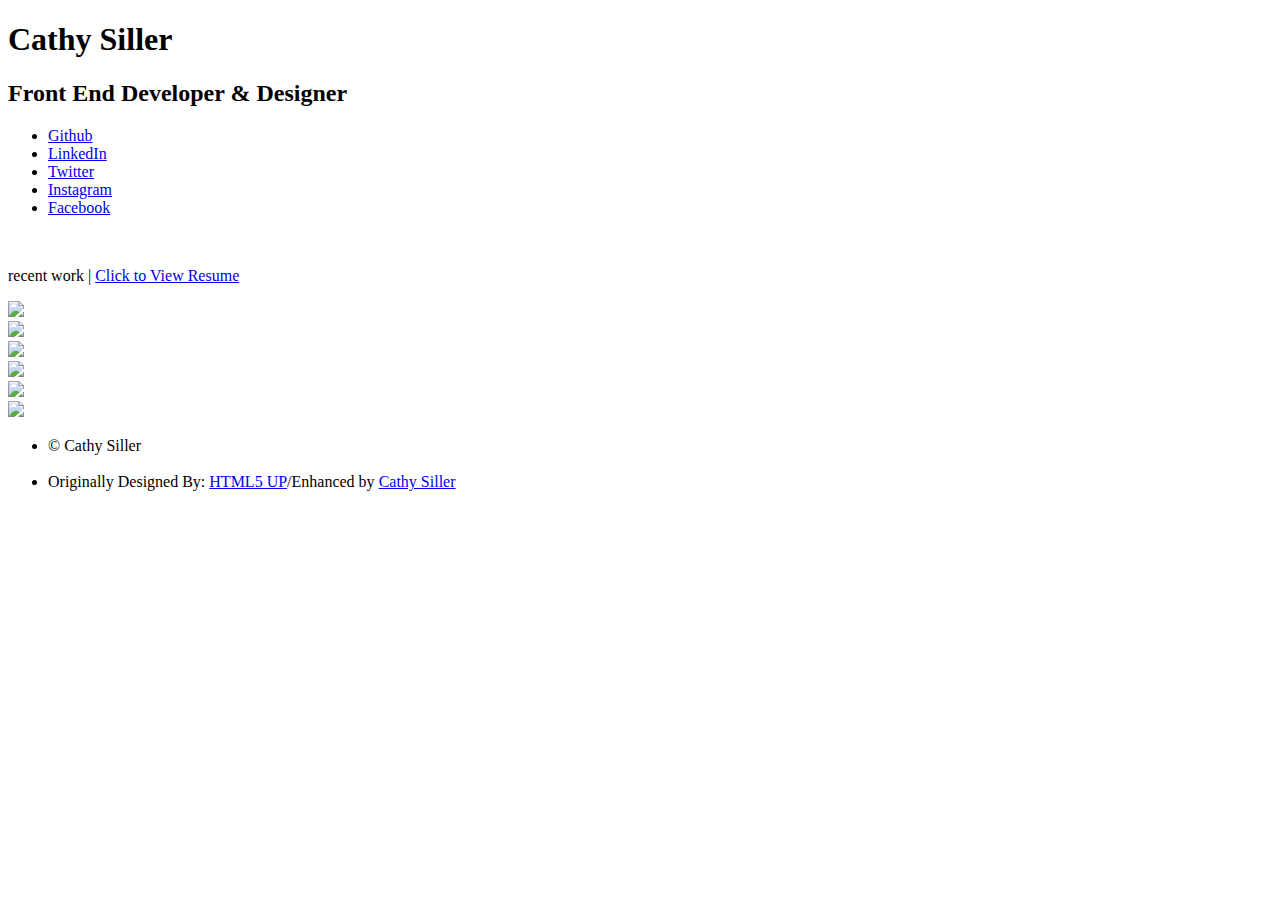
==== index.html @ 29974020 "Added files via upload" ====
<!DOCTYPE HTML>
<html>
	<head>
		<title>Cathy Siller/Front-End Developer & Designer</title>

		<meta charset="utf-8" />
		<meta name="viewport" content="width=device-width, initial-scale=1" />

		<link rel="stylesheet" href="assets/css/main.css" />
		<link rel="shortcut icon" href="http://img.photobucket.com/albums/v461/_babyjustaskme_/profile-512_1-1.png">

		<link href="css/assets/bootstrap.min.css" rel="stylesheet">
	</head>

	<body class="is-loading">

		<div id="wrapper">

			<section id="intro">
				<header>
					<h1>Cathy Siller</h1>
					<h2>Front End Developer &#38; Designer</h2>
					<ul class="icons">
						<li><a href="https://github.com/cathysiller" target="_blank" class="fa-github" >Github</a></li>
						<li><a href="https://www.linkedin.com/in/catherinesiller" target="_blank" class="fa-linkedin">LinkedIn</a></li>
						<li><a href="https://twitter.com/catsiller" target="_blank" class="fa-twitter">Twitter</a></li>
						<li><a href="https://www.instagram.com/catsill/" target="_blank"class="fa-instagram">Instagram</a></li>
						<li><a href="https://www.facebook.com/cathy.siller" target="_blank" class="fa-facebook">Facebook</a></li>
					</ul>
					<span class="avatar"><img src="images/avatar.jpg" alt="" /></span>
				</header>
			</section>

			<section id="work">
				<p class="recent work">recent work &#124;  <a href="resume.html">Click to View Resume</a></p>
				<div class="gallery cf">
 				<div>
 				 <a href="https://www.arrowheadwater.com/" target="_blank">
				 <img src="images/arrowhead.png" />
				 </a>
				</div>
				<div>
				<a href="https://www.ozarkawater.com/" target="_blank">
				<img src="images/ozarka.png" />
				</a>
				  </div>
				  <div>
				  <a href="https://www.zephyrhillswater.com/" target="_blank">
				    <img src="images/zephyrhills.png" />
				    </a>
				  </div>
				  <div>
				  <a href="http://www.andrealynnofficial.com/" target="_blank">
				    <img src="images/andrealynn.png" />
				    </a>
				  </div>
				  <div>
				  <a href="http://codepen.io/cathysiller/" target="_blank">
				    <img src="images/oldsite.png" />
				    </a>
				  </div>
				  <div>
				  <a href="http://codepen.io/cathysiller/" target="_blank">
				    <img src="images/sarahdesign.png" />
				    </a>
				  </div>
				</div>
			</section>

			<footer id="footer">						
				<ul class="copyright">
					<li>&copy; Cathy Siller</li><br>
					<li>Originally Designed By: <a href="http://html5up.net">HTML5 UP</a>/Enhanced by <a href="http://www.cathysiller.com/">Cathy Siller</a></li>
				</ul>
			</footer>

		<script>
			if ('addEventListener' in window) {
				window.addEventListener('load', function() { document.body.className = document.body.className.replace(/\bis-loading\b/, ''); });
					document.body.className += (navigator.userAgent.match(/(MSIE|rv:11\.0)/) ? ' is-ie' : '');
			}
		</script>

		</div>
	</body>
</html>
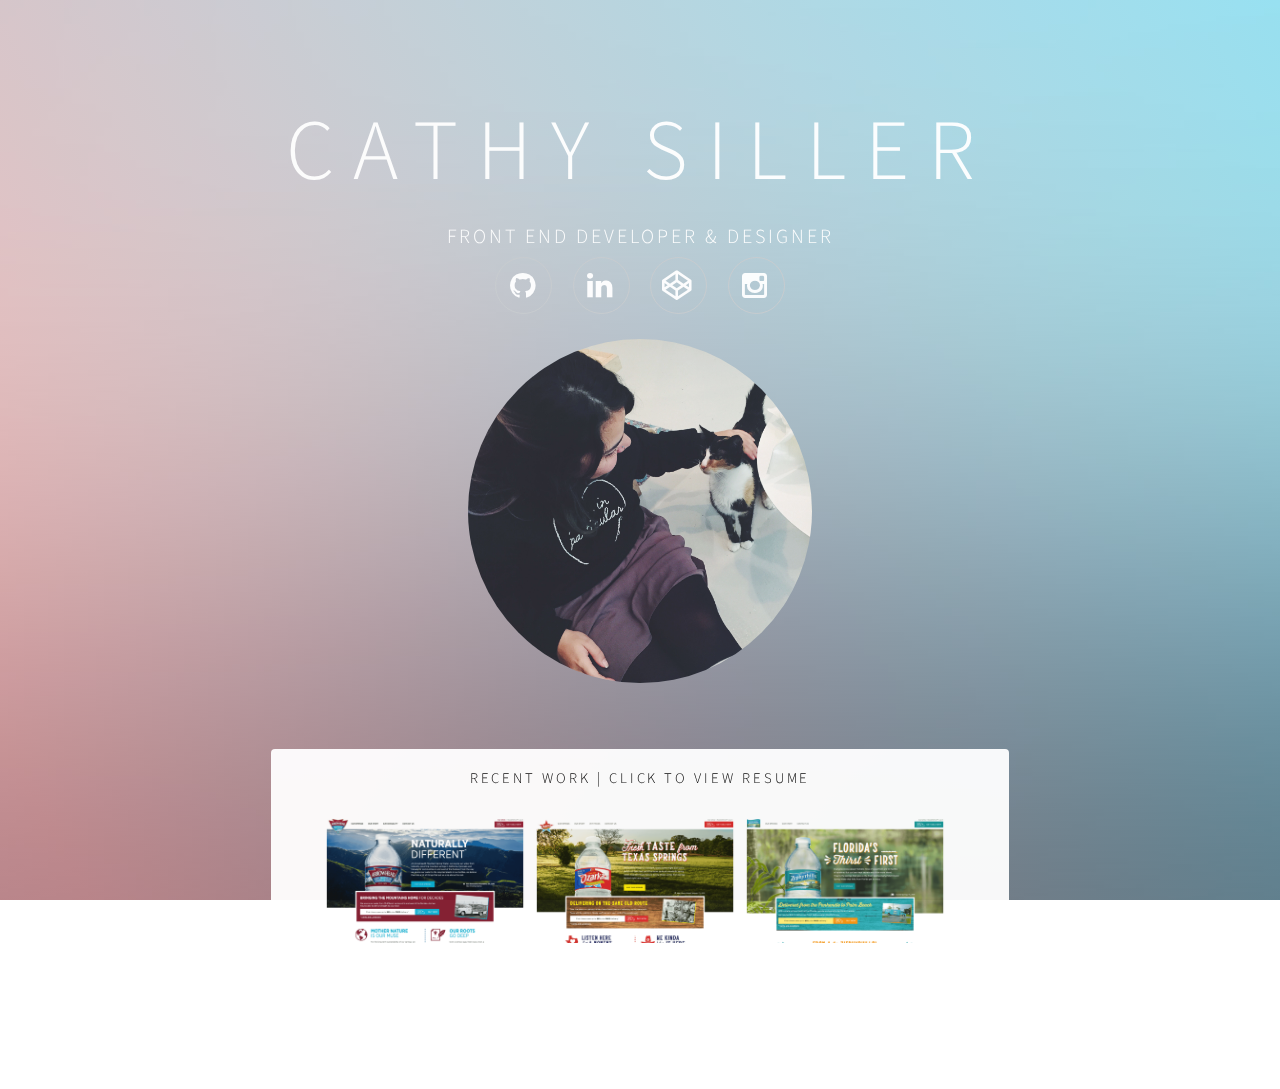
==== commit 0fe45e93: "Updated on 07/20" ====
--- a/index.html
+++ b/index.html
@@ -23,9 +23,8 @@
 					<ul class="icons">
 						<li><a href="https://github.com/cathysiller" target="_blank" class="fa-github" >Github</a></li>
 						<li><a href="https://www.linkedin.com/in/catherinesiller" target="_blank" class="fa-linkedin">LinkedIn</a></li>
-						<li><a href="https://twitter.com/catsiller" target="_blank" class="fa-twitter">Twitter</a></li>
+						<li><a href="http://codepen.io/cathysiller/" target="_blank" class="fa-codepen">Codepen</a></li>
 						<li><a href="https://www.instagram.com/catsill/" target="_blank"class="fa-instagram">Instagram</a></li>
-						<li><a href="https://www.facebook.com/cathy.siller" target="_blank" class="fa-facebook">Facebook</a></li>
 					</ul>
 					<span class="avatar"><img src="images/avatar.jpg" alt="" /></span>
 				</header>
@@ -49,28 +48,13 @@
 				    <img src="images/zephyrhills.png" />
 				    </a>
 				  </div>
-				  <div>
-				  <a href="http://www.andrealynnofficial.com/" target="_blank">
-				    <img src="images/andrealynn.png" />
-				    </a>
-				  </div>
-				  <div>
-				  <a href="http://codepen.io/cathysiller/" target="_blank">
-				    <img src="images/oldsite.png" />
-				    </a>
-				  </div>
-				  <div>
-				  <a href="http://codepen.io/cathysiller/" target="_blank">
-				    <img src="images/sarahdesign.png" />
-				    </a>
-				  </div>
 				</div>
 			</section>
 
 			<footer id="footer">						
 				<ul class="copyright">
 					<li>&copy; Cathy Siller</li><br>
-					<li>Originally Designed By: <a href="http://html5up.net">HTML5 UP</a>/Enhanced by <a href="http://www.cathysiller.com/">Cathy Siller</a></li>
+					<li>Original Design: <a href="http://html5up.net">HTML5 UP</a>/Enhanced By: <a href="http://www.cathysiller.com/">Cathy Siller</a></li>
 				</ul>
 			</footer>
 
--- a/assets/css/main.css
+++ b/assets/css/main.css
@@ -0,0 +1,409 @@
+@charset "UTF-8";
+@import url(font-awesome.min.css);
+@import url("http://fonts.googleapis.com/css?family=Source+Sans+Pro:300");
+
+
+	html, body, h1, h2 {
+		margin: 0;
+		padding: 0;
+		border: 0;
+		font-size: 100%;
+		font: inherit;
+		vertical-align: baseline;
+	}
+
+/* Basic */
+
+	@media screen and (max-width: 480px) {
+
+		html, body {
+			min-width: 320px;
+		}
+
+	}
+
+	html {
+		height: 100%;
+	}
+
+	body {
+		height: 100%;
+		background-color: #ffffff;
+		background-image: url("images/large.jpg"), -moz-linear-gradient(60deg, rgba(255, 165, 150, 0.5) 5%, rgba(0, 228, 255, 0.35)), url("../../images/bg.jpg");
+		background-image: url("images/large.jpg"), -webkit-linear-gradient(60deg, rgba(255, 165, 150, 0.5) 5%, rgba(0, 228, 255, 0.35)), url("../../images/bg.jpg");
+		background-image: url("images/large.jpg"), -ms-linear-gradient(60deg, rgba(255, 165, 150, 0.5) 5%, rgba(0, 228, 255, 0.35)), url("../../images/bg.jpg");
+		background-image: url("images/large.jpg"), linear-gradient(60deg, rgba(255, 165, 150, 0.5) 5%, rgba(0, 228, 255, 0.35)), url("../../images/bg.jpg");
+		background-repeat: repeat,			no-repeat,			no-repeat;
+		background-size: 100px 100px, cover,				cover;
+		background-position: top left,		center center,		bottom center;
+		background-attachment: fixed,			fixed,				fixed;
+	}
+
+		body:after {
+			content: '';
+			display: block;
+			position: fixed;
+			top: 0;
+			left: 0;
+			width: 100%;
+			height: inherit;
+			opacity: 0;
+			z-index: 1;
+			background-color: #ffffff;
+			background-image: url("images/overlay.png"), -moz-linear-gradient(60deg, rgba(255, 165, 150, 0.5) 5%, rgba(0, 228, 255, 0.35));
+			background-image: url("images/overlay.png"), -webkit-linear-gradient(60deg, rgba(255, 165, 150, 0.5) 5%, rgba(0, 228, 255, 0.35));
+			background-image: url("images/overlay.png"), -ms-linear-gradient(60deg, rgba(255, 165, 150, 0.5) 5%, rgba(0, 228, 255, 0.35));
+			background-image: url("images/overlay.png"), linear-gradient(60deg, rgba(255, 165, 150, 0.5) 5%, rgba(0, 228, 255, 0.35));
+			background-repeat: repeat,			no-repeat;
+			background-size: 100px 100px, cover;
+			background-position: top left,		center center;
+			-moz-transition: opacity 1.75s ease-out;
+			-webkit-transition: opacity 1.75s ease-out;
+			-ms-transition: opacity 1.75s ease-out;
+			transition: opacity 1.75s ease-out;
+		}
+
+		body.is-loading:after {
+			opacity: 1;
+		}
+
+/* Type */
+
+	body, input, select, textarea {
+		color: #414f57;
+		font-family: "Source Sans Pro", Helvetica, sans-serif;
+		font-size: 14pt;
+		font-weight: 300;
+		line-height: 2;
+		letter-spacing: 0.2em;
+		text-transform: uppercase;
+	}
+
+		@media screen and (max-width: 1680px) {
+
+			body, input, select, textarea {
+				font-size: 11pt;
+			}
+
+		}
+
+		@media screen and (max-width: 480px) {
+
+			body, input, select, textarea {
+				font-size: 10pt;
+				line-height: 1.75;
+			}
+
+		}
+
+	a {
+		-moz-transition: color 0.2s ease, border-color 0.2s ease;
+		-webkit-transition: color 0.2s ease, border-color 0.2s ease;
+		-ms-transition: color 0.2s ease, border-color 0.2s ease;
+		transition: color 0.2s ease, border-color 0.2s ease;
+		color: inherit;
+		text-decoration: none;
+	}
+
+		a:before {
+			-moz-transition: color 0.2s ease, text-shadow 0.2s ease;
+			-webkit-transition: color 0.2s ease, text-shadow 0.2s ease;
+			-ms-transition: color 0.2s ease, text-shadow 0.2s ease;
+			transition: color 0.2s ease, text-shadow 0.2s ease;
+		}
+
+		a:hover {
+			color: #ff7496;
+		}
+
+	strong, b {
+		color: #313f47;
+	}
+
+	em, i {
+		font-style: italic;
+	}
+
+	h2 {
+		font-size: 20px;
+		color: #FFF;
+	}
+
+	h1 {
+		color: #FFF;
+		line-height: 1.5;
+	}
+
+		h1 a, {
+			color: inherit;
+			text-decoration: none;
+		}
+
+	h1 {
+		font-size: 5.85em;
+		letter-spacing: 0.22em;
+	}
+
+
+	@media screen and (max-width: 480px) {
+
+		h1 {
+			font-size: 1.65em;
+		}
+
+	}
+
+	hr {
+		border: 0;
+		margin: 3em 0;
+	}
+	
+/* Icon */
+
+	.icon {
+		text-decoration: none;
+		position: relative;
+		border-bottom: none;
+	}
+
+		.icon:before {
+			-moz-osx-font-smoothing: grayscale;
+			-webkit-font-smoothing: antialiased;
+			font-family: FontAwesome;
+			font-style: normal;
+			font-weight: normal;
+			text-transform: none;
+		}
+
+		.icon > .label {
+			display: none;
+		}
+
+/* List */
+
+		ul.icons {
+			cursor: default;
+			list-style: none;
+			padding-left: 0;
+			margin-top: -0.675em;
+		}
+
+			ul.icons li {
+				display: inline-block;
+				padding: 0.675em 0.5em;
+			}
+
+				ul.icons li a {
+					text-decoration: none;
+					position: relative;
+					display: block;
+					width: 3.75em;
+					height: 3.75em;
+					border-radius: 100%;
+					border: solid 1px #c8cccf;
+					line-height: 3.75em;
+					overflow: hidden;
+					text-align: center;
+					text-indent: 3.75em;
+					white-space: nowrap;
+				}
+
+					ul.icons li a:before {
+						font-family: FontAwesome;
+						font-style: normal;
+						font-weight: normal;
+						text-transform: none;
+					}
+
+					ul.icons li a:before {
+						color: #ffffff;
+					}
+
+					ul.icons li a:hover:before {
+						text-shadow: 1.25px 0px 0px #ff7496, -1.25px 0px 0px #ff7496, 0px 1.25px 0px #ff7496, 0px -1.25px 0px #ff7496;
+					}
+
+					ul.icons li a:before {
+						position: absolute;
+						top: 0;
+						left: 0;
+						width: inherit;
+						height: inherit;
+						font-size: 1.85rem;
+						line-height: inherit;
+						text-align: center;
+						text-indent: 0;
+					}
+
+					ul.icons li a:hover {
+						border-color: #ff7496;
+					}
+
+			@media screen and (max-width: 480px) {
+
+				ul.icons li a:before {
+					font-size: 1.5rem;
+				}
+
+			}
+
+/* intro */
+
+	#intro {
+		position: relative;
+		max-width: 100%;
+		min-width: 27em;
+		padding: 4.5em 3em 3em 3em ;
+		border-radius: 4px;
+		cursor: default;
+		opacity: 0.95;
+		text-align: center;
+		-moz-transform-origin: 50% 50%;
+		-webkit-transform-origin: 50% 50%;
+		-ms-transform-origin: 50% 50%;
+		transform-origin: 50% 50%;
+		-moz-transform: rotateX(0deg);
+		-webkit-transform: rotateX(0deg);
+		-ms-transform: rotateX(0deg);
+		transform: rotateX(0deg);
+		-moz-transition: opacity 1s ease, -moz-transform 1s ease;
+		-webkit-transition: opacity 1s ease, -webkit-transform 1s ease;
+		-ms-transition: opacity 1s ease, -ms-transform 1s ease;
+		transition: opacity 1s ease, transform 1s ease;
+	}
+
+		#intro .avatar {
+			position: relative;
+			display: block;
+			margin-bottom: 1.5em;
+		}
+
+			#intro .avatar img {
+				width: 30%;
+				display: block;
+				margin: 0 auto;
+				border-radius: 100%;
+			}
+
+		@media screen and (max-width: 480px) {
+
+			#intro {
+				min-width: 0;
+				width: 100%;
+				padding: 4em 2em 2.5em 2em ;
+			}
+
+				#intro .avatar:before {
+					left: -2em;
+					width: calc(100% + 4em);
+				}
+
+				.gallery {
+					max-width: 230px;
+				}
+
+		}
+
+		body.is-loading #intro {
+			opacity: 0;
+			-moz-transform: rotateX(15deg);
+			-webkit-transform: rotateX(15deg);
+			-ms-transform: rotateX(15deg);
+			transform: rotateX(15deg);
+		}
+
+/* Portfolio */		
+
+	#work {
+		padding: 6em 5%;
+		color: black;
+		position: relative;
+		max-width: 100%;
+		min-width: 27em;
+		padding: 0em 3em 3em 3em ;
+		background: #ffffff;
+		border-radius: 4px;
+		cursor: default;
+		opacity: 0.95;
+		text-align: center;
+	}
+
+	.recent-work {
+		color: black;
+	}
+
+/* Gallery */
+
+.gallery {
+  width: 640px;
+  margin: 0 auto;
+  padding: 5px;
+}
+
+.gallery > div {
+  position: relative;
+  float: left;
+  padding: 5px;
+}
+
+.gallery > div > a > img {
+  display: block;
+  width: 200px;
+}
+
+
+
+	#footer {
+		-moz-align-self: -moz-flex-end;
+		-webkit-align-self: -webkit-flex-end;
+		-ms-align-self: -ms-flex-end;
+		align-self: flex-end;
+		width: 100%;
+		padding: 1.5em 0 0 0;
+		color: rgba(255, 255, 255, 0.75);
+		cursor: default;
+		text-align: center;
+	}
+
+		#footer .copyright {
+			margin: 0;
+			padding: 0;
+			font-size: 0.9em;
+			list-style: none;
+		}
+
+			#footer .copyright li {
+				display: inline-block;
+				margin: 0 0 0 0.45em;
+				padding: 0 0 0 0.85em;
+				line-height: 1;
+			}
+
+/* Wrapper */
+
+	#wrapper {
+		display: -moz-flex;
+		display: -webkit-flex;
+		display: -ms-flex;
+		display: flex;
+		-moz-align-items: center;
+		-webkit-align-items: center;
+		-ms-align-items: center;
+		align-items: center;
+		-moz-justify-content: space-between;
+		-webkit-justify-content: space-between;
+		-ms-justify-content: space-between;
+		justify-content: space-between;
+		-moz-flex-direction: column;
+		-webkit-flex-direction: column;
+		-ms-flex-direction: column;
+		flex-direction: column;
+		-moz-perspective: 1000px;
+		-webkit-perspective: 1000px;
+		-ms-perspective: 1000px;
+		perspective: 1000px;
+		position: relative;
+		min-height: 100%;
+		padding: 1.5em;
+		z-index: 2;
+	}
